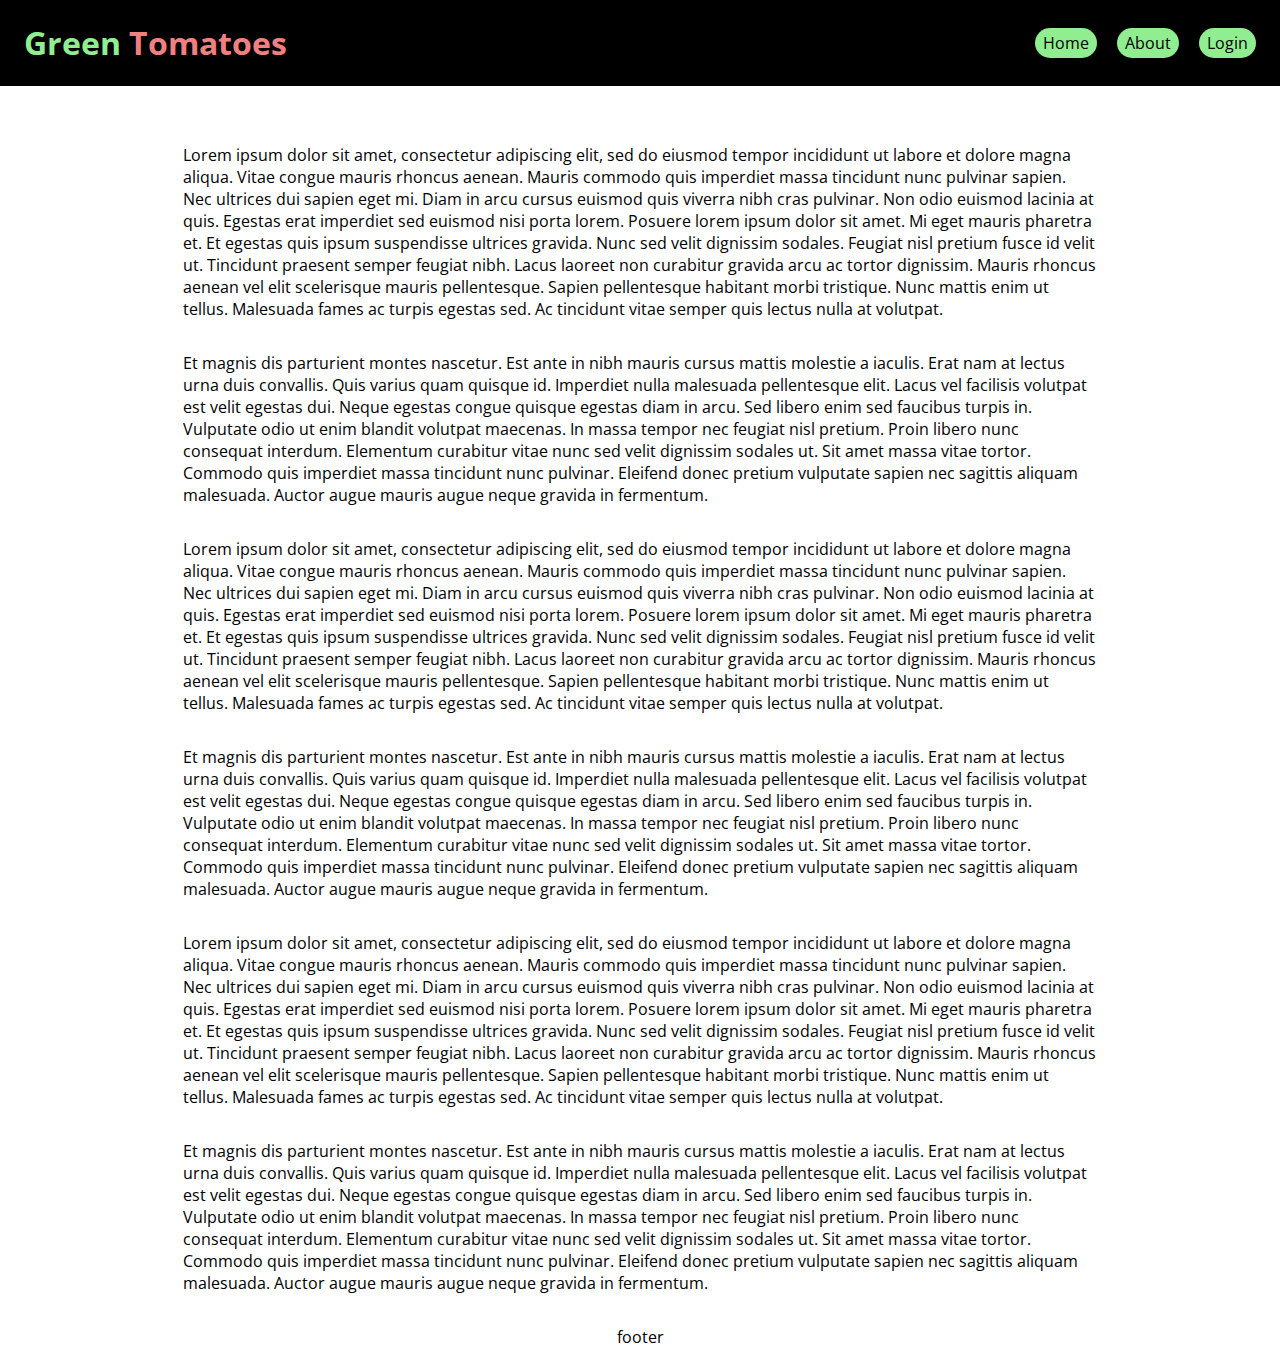
==== index.html @ b0e080cd "Initial Upload" ====
<!DOCTYPE html>
<html lang="en">

<head>
  <meta name="theme-color" content="#90ee90" />
  <link rel="icon" type="image/png" href="./media/favicon.png">
  <title>Green Tomatoes Hotel</title>
  <meta name="Description" content="">
  <!--Import main stylsheet-->
  <link rel="stylesheet" href="./style.css" />
  <!--Import fonts-->
  <link href="https://fonts.googleapis.com/css?family=Open+Sans&display=swap" rel="stylesheet">
  <link href="https://use.fontawesome.com/releases/v5.12.1/css/all.css" rel="stylesheet">
  <!--Inport Scripts-->
  <script src="./mobiMenu.js"></script>
  <script src="./pwabuilder-sw-register.js"></script>
  <!--Let browser know website is optimized for mobile-->
  <meta name="viewport" content="width=device-width, initial-scale=1.0" />
  <meta http-equiv="X-Frame-Options" content="sameorigin">
  <link rel='manifest' href='./manifest.json'>
</head>

<body onload="">

  <header>
    <h1><a id="green">Green </a><a id="red">Tomatoes</a></h1>
    <nav>
      <ul id="horizontal-list">
        <li><a href="/" class="active">Home</a></li>
        <li><a href="#about">About</a></li>
        <li><a href="/login">Login</a></li>
      </ul>
      <h1>
        <button type="button" id="menu" onclick="mobiMenuOpen()">
          <i class="fas fa-bars"></i>
        </button>
      </h1>
    </nav>
    <div id="mobiMenu">
      <h1 id="red"><i class="fas fa-seedling"></i></h1>
      <h1 id="menuClose"><i class="fas fa-times" onclick="mobiMenuClose()"></i></h1>
    </div>
  </header>

  <main>
    <p>Lorem ipsum dolor sit amet, consectetur adipiscing elit, sed do eiusmod tempor incididunt ut labore
      et dolore
      magna aliqua. Vitae congue mauris rhoncus aenean. Mauris commodo quis imperdiet massa tincidunt nunc pulvinar
      sapien. Nec ultrices dui sapien eget mi. Diam in arcu cursus euismod quis viverra nibh cras pulvinar. Non odio
      euismod lacinia at quis. Egestas erat imperdiet sed euismod nisi porta lorem. Posuere lorem ipsum dolor sit amet.
      Mi eget mauris pharetra et. Et egestas quis ipsum suspendisse ultrices gravida. Nunc sed velit dignissim sodales.
      Feugiat nisl pretium fusce id velit ut. Tincidunt praesent semper feugiat nibh. Lacus laoreet non curabitur
      gravida arcu ac tortor dignissim. Mauris rhoncus aenean vel elit scelerisque mauris pellentesque. Sapien
      pellentesque habitant morbi tristique. Nunc mattis enim ut tellus. Malesuada fames ac turpis egestas sed. Ac
      tincidunt vitae semper quis lectus nulla at volutpat.</p>
    <p>Et magnis dis parturient montes nascetur. Est ante in nibh mauris cursus mattis molestie a iaculis. Erat nam at
      lectus urna duis convallis. Quis varius quam quisque id. Imperdiet nulla malesuada pellentesque elit. Lacus vel
      facilisis volutpat est velit egestas dui. Neque egestas congue quisque egestas diam in arcu. Sed libero enim sed
      faucibus turpis in. Vulputate odio ut enim blandit volutpat maecenas. In massa tempor nec feugiat nisl pretium.
      Proin libero nunc consequat interdum. Elementum curabitur vitae nunc sed velit dignissim sodales ut. Sit amet
      massa vitae tortor. Commodo quis imperdiet massa tincidunt nunc pulvinar. Eleifend donec pretium vulputate sapien
      nec sagittis aliquam malesuada. Auctor augue mauris augue neque gravida in fermentum.</p>
    <p>Lorem ipsum dolor sit amet, consectetur adipiscing elit, sed do eiusmod tempor incididunt ut labore et dolore
      magna aliqua. Vitae congue mauris rhoncus aenean. Mauris commodo quis imperdiet massa tincidunt nunc pulvinar
      sapien. Nec ultrices dui sapien eget mi. Diam in arcu cursus euismod quis viverra nibh cras pulvinar. Non odio
      euismod lacinia at quis. Egestas erat imperdiet sed euismod nisi porta lorem. Posuere lorem ipsum dolor sit amet.
      Mi eget mauris pharetra et. Et egestas quis ipsum suspendisse ultrices gravida. Nunc sed velit dignissim sodales.
      Feugiat nisl pretium fusce id velit ut. Tincidunt praesent semper feugiat nibh. Lacus laoreet non curabitur
      gravida arcu ac tortor dignissim. Mauris rhoncus aenean vel elit scelerisque mauris pellentesque. Sapien
      pellentesque habitant morbi tristique. Nunc mattis enim ut tellus. Malesuada fames ac turpis egestas sed. Ac
      tincidunt vitae semper quis lectus nulla at volutpat.</p>
    <p>Et magnis dis parturient montes nascetur. Est ante in nibh mauris cursus mattis molestie a iaculis. Erat nam at
      lectus urna duis convallis. Quis varius quam quisque id. Imperdiet nulla malesuada pellentesque elit. Lacus vel
      facilisis volutpat est velit egestas dui. Neque egestas congue quisque egestas diam in arcu. Sed libero enim sed
      faucibus turpis in. Vulputate odio ut enim blandit volutpat maecenas. In massa tempor nec feugiat nisl pretium.
      Proin libero nunc consequat interdum. Elementum curabitur vitae nunc sed velit dignissim sodales ut. Sit amet
      massa vitae tortor. Commodo quis imperdiet massa tincidunt nunc pulvinar. Eleifend donec pretium vulputate sapien
      nec sagittis aliquam malesuada. Auctor augue mauris augue neque gravida in fermentum.</p>
    <p>Lorem ipsum dolor sit amet, consectetur adipiscing elit, sed do eiusmod tempor incididunt ut labore et dolore
      magna aliqua. Vitae congue mauris rhoncus aenean. Mauris commodo quis imperdiet massa tincidunt nunc pulvinar
      sapien. Nec ultrices dui sapien eget mi. Diam in arcu cursus euismod quis viverra nibh cras pulvinar. Non odio
      euismod lacinia at quis. Egestas erat imperdiet sed euismod nisi porta lorem. Posuere lorem ipsum dolor sit amet.
      Mi eget mauris pharetra et. Et egestas quis ipsum suspendisse ultrices gravida. Nunc sed velit dignissim sodales.
      Feugiat nisl pretium fusce id velit ut. Tincidunt praesent semper feugiat nibh. Lacus laoreet non curabitur
      gravida arcu ac tortor dignissim. Mauris rhoncus aenean vel elit scelerisque mauris pellentesque. Sapien
      pellentesque habitant morbi tristique. Nunc mattis enim ut tellus. Malesuada fames ac turpis egestas sed. Ac
      tincidunt vitae semper quis lectus nulla at volutpat.</p>
    <p>Et magnis dis parturient montes nascetur. Est ante in nibh mauris cursus mattis molestie a iaculis. Erat nam at
      lectus urna duis convallis. Quis varius quam quisque id. Imperdiet nulla malesuada pellentesque elit. Lacus vel
      facilisis volutpat est velit egestas dui. Neque egestas congue quisque egestas diam in arcu. Sed libero enim sed
      faucibus turpis in. Vulputate odio ut enim blandit volutpat maecenas. In massa tempor nec feugiat nisl pretium.
      Proin libero nunc consequat interdum. Elementum curabitur vitae nunc sed velit dignissim sodales ut. Sit amet
      massa vitae tortor. Commodo quis imperdiet massa tincidunt nunc pulvinar. Eleifend donec pretium vulputate sapien
      nec sagittis aliquam malesuada. Auctor augue mauris augue neque gravida in fermentum.</p>
  </main>

  <footer>
    <p>footer</p>
  </footer>
</body>

</html>
---- style.css ----
body {
  font-family: 'Open Sans', sans-serif;
  color: #000000;
  display: grid;
  text-align: center;
  margin: 0;
  grid-template-rows: min-content auto auto;
}

header {
  grid-row: 1;
  color: white;
  background-color: black;
  font-size: 1em;
  display: flex;
  justify-content: space-between;
  padding-left: 1.5em;
  padding-right: 1.5em;
  position: fixed;
  top: 0;
  width: 100%;
}

#green {
  color: lightgreen;
}

#red {
  color: lightcoral;
}

nav {
  margin-right: 3em;
}

nav ul {
  list-style: none;
  padding-top: 1em;
}

nav ul li {
  display: inline;
  background-color: #90ee90;
  padding: 0.25em 0.5em 0.25em 0.5em;
  margin-left: 1em;
  border-radius: 50px;
}

nav #menu,
header #mobiMenu {
  display: none;
}

nav ul li a:link,
nav ul li a:visited {
  color: black;
  background-color: transparent;
  text-decoration: none;
}

nav ul li:focus,
nav ul li:hover,
nav ul li:active {
  background-color: #f08080;
  text-decoration: none;
}

nav ul li a:focus,
nav ul li a:hover,
nav ul li a:active {}

main {
  grid-row: 2;
  display: grid;
  grid-template-columns: 1fr 5fr 1fr;
  text-align: left;
  padding-top: 8em;

  /*
  background-image: linear-gradient(to top, white, transparent),
    url(./media/land.jfif);
  background-size: cover;
  background-repeat: no-repeat;
  background-position: center;*/
}

main p {
  grid-column: 2;
}

footer {
  grid-row: 3;
}

a:link,
a:visited {
  color: #1a8cff;
  background-color: transparent;
  text-decoration: none;
}

a:focus,
a:hover,
a:active {
  color: #50b347;
  background-color: transparent;
  text-decoration: none;
}

@media (max-width: 750px) {
  nav {
    padding-top: 5px;
  }

  nav ul {
    display: none;
  }

  nav #menu {
    display: inline;
    font-size: 35px;
  }

  nav button {
    background-color: black;
    color: white;
    border: none;
  }

  header #mobiMenu {
    background-color: black;
    width: 100%;
    margin-left: -1.5em;
    padding-left: 1.5em;
    justify-content: space-between;
    animation-name: mobiMenuOpen;
    animation-duration: 1s;
  }

  @keyframes mobiMenuOpen {
    from {
      margin-left: 100%;
    }

    to {
      margin-left: -1.5em;
    }
  }

  @keyframes mobiMenuClose {
    from {
      margin-left: -1.5em;
    }

    to {
      margin-left: 100%;
    }
  }

  header #menuClose {
    margin-right: 3em;
  }

  main {
    grid-template-columns: 1fr 10fr 1fr;
    padding-top: 6em;
  }
}
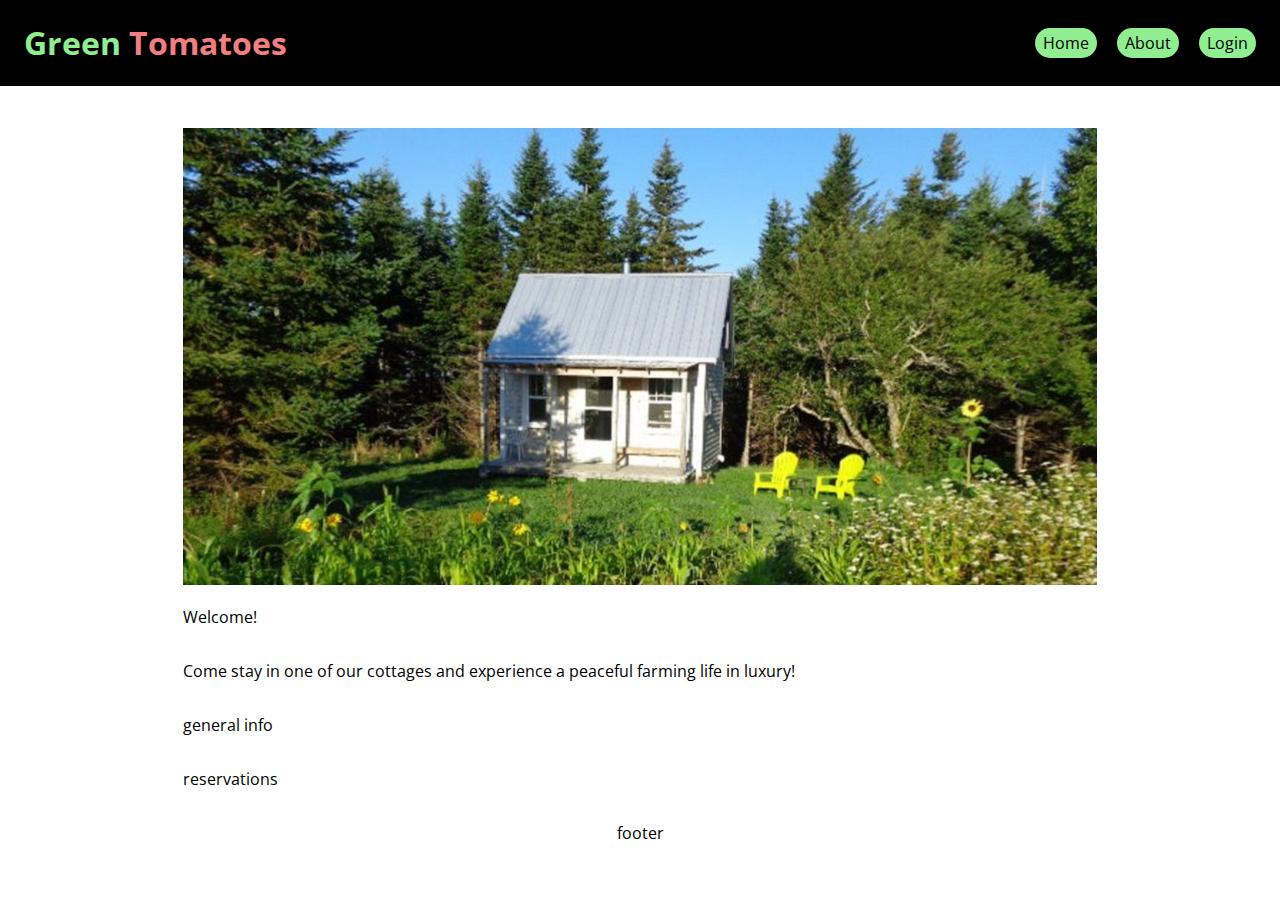
==== commit c98b638b: "Merge pull request #5 from AnalogCyan/home-page" ====
--- a/index.html
+++ b/index.html
@@ -7,20 +7,19 @@
   <title>Green Tomatoes Hotel</title>
   <meta name="Description" content="">
   <!--Import main stylsheet-->
-  <link rel="stylesheet" href="./style.css" />
+  <link rel="stylesheet" href="./css/style.css" />
   <!--Import fonts-->
   <link href="https://fonts.googleapis.com/css?family=Open+Sans&display=swap" rel="stylesheet">
   <link href="https://use.fontawesome.com/releases/v5.12.1/css/all.css" rel="stylesheet">
   <!--Inport Scripts-->
-  <script src="./mobiMenu.js"></script>
-  <script src="./pwabuilder-sw-register.js"></script>
+  <script src="./javascript.js"></script>
   <!--Let browser know website is optimized for mobile-->
   <meta name="viewport" content="width=device-width, initial-scale=1.0" />
   <meta http-equiv="X-Frame-Options" content="sameorigin">
   <link rel='manifest' href='./manifest.json'>
 </head>
 
-<body onload="">
+<body>
 
   <header>
     <h1><a id="green">Green </a><a id="red">Tomatoes</a></h1>
@@ -43,55 +42,20 @@
   </header>
 
   <main>
-    <p>Lorem ipsum dolor sit amet, consectetur adipiscing elit, sed do eiusmod tempor incididunt ut labore
-      et dolore
-      magna aliqua. Vitae congue mauris rhoncus aenean. Mauris commodo quis imperdiet massa tincidunt nunc pulvinar
-      sapien. Nec ultrices dui sapien eget mi. Diam in arcu cursus euismod quis viverra nibh cras pulvinar. Non odio
-      euismod lacinia at quis. Egestas erat imperdiet sed euismod nisi porta lorem. Posuere lorem ipsum dolor sit amet.
-      Mi eget mauris pharetra et. Et egestas quis ipsum suspendisse ultrices gravida. Nunc sed velit dignissim sodales.
-      Feugiat nisl pretium fusce id velit ut. Tincidunt praesent semper feugiat nibh. Lacus laoreet non curabitur
-      gravida arcu ac tortor dignissim. Mauris rhoncus aenean vel elit scelerisque mauris pellentesque. Sapien
-      pellentesque habitant morbi tristique. Nunc mattis enim ut tellus. Malesuada fames ac turpis egestas sed. Ac
-      tincidunt vitae semper quis lectus nulla at volutpat.</p>
-    <p>Et magnis dis parturient montes nascetur. Est ante in nibh mauris cursus mattis molestie a iaculis. Erat nam at
-      lectus urna duis convallis. Quis varius quam quisque id. Imperdiet nulla malesuada pellentesque elit. Lacus vel
-      facilisis volutpat est velit egestas dui. Neque egestas congue quisque egestas diam in arcu. Sed libero enim sed
-      faucibus turpis in. Vulputate odio ut enim blandit volutpat maecenas. In massa tempor nec feugiat nisl pretium.
-      Proin libero nunc consequat interdum. Elementum curabitur vitae nunc sed velit dignissim sodales ut. Sit amet
-      massa vitae tortor. Commodo quis imperdiet massa tincidunt nunc pulvinar. Eleifend donec pretium vulputate sapien
-      nec sagittis aliquam malesuada. Auctor augue mauris augue neque gravida in fermentum.</p>
-    <p>Lorem ipsum dolor sit amet, consectetur adipiscing elit, sed do eiusmod tempor incididunt ut labore et dolore
-      magna aliqua. Vitae congue mauris rhoncus aenean. Mauris commodo quis imperdiet massa tincidunt nunc pulvinar
-      sapien. Nec ultrices dui sapien eget mi. Diam in arcu cursus euismod quis viverra nibh cras pulvinar. Non odio
-      euismod lacinia at quis. Egestas erat imperdiet sed euismod nisi porta lorem. Posuere lorem ipsum dolor sit amet.
-      Mi eget mauris pharetra et. Et egestas quis ipsum suspendisse ultrices gravida. Nunc sed velit dignissim sodales.
-      Feugiat nisl pretium fusce id velit ut. Tincidunt praesent semper feugiat nibh. Lacus laoreet non curabitur
-      gravida arcu ac tortor dignissim. Mauris rhoncus aenean vel elit scelerisque mauris pellentesque. Sapien
-      pellentesque habitant morbi tristique. Nunc mattis enim ut tellus. Malesuada fames ac turpis egestas sed. Ac
-      tincidunt vitae semper quis lectus nulla at volutpat.</p>
-    <p>Et magnis dis parturient montes nascetur. Est ante in nibh mauris cursus mattis molestie a iaculis. Erat nam at
-      lectus urna duis convallis. Quis varius quam quisque id. Imperdiet nulla malesuada pellentesque elit. Lacus vel
-      facilisis volutpat est velit egestas dui. Neque egestas congue quisque egestas diam in arcu. Sed libero enim sed
-      faucibus turpis in. Vulputate odio ut enim blandit volutpat maecenas. In massa tempor nec feugiat nisl pretium.
-      Proin libero nunc consequat interdum. Elementum curabitur vitae nunc sed velit dignissim sodales ut. Sit amet
-      massa vitae tortor. Commodo quis imperdiet massa tincidunt nunc pulvinar. Eleifend donec pretium vulputate sapien
-      nec sagittis aliquam malesuada. Auctor augue mauris augue neque gravida in fermentum.</p>
-    <p>Lorem ipsum dolor sit amet, consectetur adipiscing elit, sed do eiusmod tempor incididunt ut labore et dolore
-      magna aliqua. Vitae congue mauris rhoncus aenean. Mauris commodo quis imperdiet massa tincidunt nunc pulvinar
-      sapien. Nec ultrices dui sapien eget mi. Diam in arcu cursus euismod quis viverra nibh cras pulvinar. Non odio
-      euismod lacinia at quis. Egestas erat imperdiet sed euismod nisi porta lorem. Posuere lorem ipsum dolor sit amet.
-      Mi eget mauris pharetra et. Et egestas quis ipsum suspendisse ultrices gravida. Nunc sed velit dignissim sodales.
-      Feugiat nisl pretium fusce id velit ut. Tincidunt praesent semper feugiat nibh. Lacus laoreet non curabitur
-      gravida arcu ac tortor dignissim. Mauris rhoncus aenean vel elit scelerisque mauris pellentesque. Sapien
-      pellentesque habitant morbi tristique. Nunc mattis enim ut tellus. Malesuada fames ac turpis egestas sed. Ac
-      tincidunt vitae semper quis lectus nulla at volutpat.</p>
-    <p>Et magnis dis parturient montes nascetur. Est ante in nibh mauris cursus mattis molestie a iaculis. Erat nam at
-      lectus urna duis convallis. Quis varius quam quisque id. Imperdiet nulla malesuada pellentesque elit. Lacus vel
-      facilisis volutpat est velit egestas dui. Neque egestas congue quisque egestas diam in arcu. Sed libero enim sed
-      faucibus turpis in. Vulputate odio ut enim blandit volutpat maecenas. In massa tempor nec feugiat nisl pretium.
-      Proin libero nunc consequat interdum. Elementum curabitur vitae nunc sed velit dignissim sodales ut. Sit amet
-      massa vitae tortor. Commodo quis imperdiet massa tincidunt nunc pulvinar. Eleifend donec pretium vulputate sapien
-      nec sagittis aliquam malesuada. Auctor augue mauris augue neque gravida in fermentum.</p>
+
+    <div id="slideshow-container">
+      <img src="./media/landing/1.jpg" id="slides">
+    </div>
+
+    <br>
+
+    <p>Welcome!</p>
+    <p>Come stay in one of our cottages and experience a peaceful farming life in luxury!</p>
+    <!--above keep always size of screen, transition to below on "more info" button or scroll-->
+    <p>general info</p>
+    <!--general info-->
+    <p>reservations</p>
+    <!--different reservations-->
   </main>
 
   <footer>
@@ -99,4 +63,4 @@
   </footer>
 </body>
 
-</html>+</html>
--- a/css/style.css
+++ b/css/style.css
@@ -0,0 +1,173 @@
+body {
+  font-family: 'Open Sans', sans-serif;
+  color: #000000;
+  display: grid;
+  text-align: center;
+  margin: 0;
+  grid-template-rows: min-content auto auto;
+}
+
+header {
+  grid-row: 1;
+  color: white;
+  background-color: black;
+  font-size: 1em;
+  display: flex;
+  justify-content: space-between;
+  padding-left: 1.5em;
+  padding-right: 1.5em;
+  position: fixed;
+  top: 0;
+  width: 100%;
+}
+
+#green {
+  color: lightgreen;
+}
+
+#red {
+  color: lightcoral;
+}
+
+nav {
+  margin-right: 3em;
+}
+
+nav ul {
+  list-style: none;
+  padding-top: 1em;
+}
+
+nav ul li {
+  display: inline;
+  background-color: #90ee90;
+  padding: 0.25em 0.5em 0.25em 0.5em;
+  margin-left: 1em;
+  border-radius: 50px;
+}
+
+nav #menu,
+header #mobiMenu {
+  display: none;
+}
+
+nav ul li a:link,
+nav ul li a:visited {
+  color: black;
+  background-color: transparent;
+  text-decoration: none;
+}
+
+nav ul li:focus,
+nav ul li:hover,
+nav ul li:active {
+  background-color: #f08080;
+  text-decoration: none;
+}
+
+nav ul li a:focus,
+nav ul li a:hover,
+nav ul li a:active {}
+
+main {
+  grid-row: 2;
+  display: grid;
+  grid-template-columns: 1fr 5fr 1fr;
+  text-align: left;
+  padding-top: 8em;
+
+  /*
+  background-image: linear-gradient(to top, white, transparent),
+    url(./media/land.jfif);
+  background-size: cover;
+  background-repeat: no-repeat;
+  background-position: center;*/
+}
+
+main * {
+  grid-column: 2;
+}
+
+#slides {
+  max-width: 100%;
+  height: auto;
+}
+
+footer {
+  grid-row: 3;
+}
+
+a:link,
+a:visited {
+  color: #1a8cff;
+  background-color: transparent;
+  text-decoration: none;
+}
+
+a:focus,
+a:hover,
+a:active {
+  color: #50b347;
+  background-color: transparent;
+  text-decoration: none;
+}
+
+@media (max-width: 750px) {
+  nav {
+    padding-top: 5px;
+  }
+
+  nav ul {
+    display: none;
+  }
+
+  nav #menu {
+    display: inline;
+    font-size: 35px;
+  }
+
+  nav button {
+    background-color: black;
+    color: white;
+    border: none;
+  }
+
+  header #mobiMenu {
+    background-color: black;
+    width: 100%;
+    margin-left: -1.5em;
+    padding-left: 1.5em;
+    justify-content: space-between;
+    animation-name: mobiMenuOpen;
+    animation-duration: 1s;
+  }
+
+  @keyframes mobiMenuOpen {
+    from {
+      margin-left: 100%;
+    }
+
+    to {
+      margin-left: -1.5em;
+    }
+  }
+
+  @keyframes mobiMenuClose {
+    from {
+      margin-left: -1.5em;
+    }
+
+    to {
+      margin-left: 100%;
+    }
+  }
+
+  header #menuClose {
+    margin-right: 3em;
+  }
+
+  main {
+    grid-template-columns: 1fr 10fr 1fr;
+    padding-top: 6em;
+  }
+}
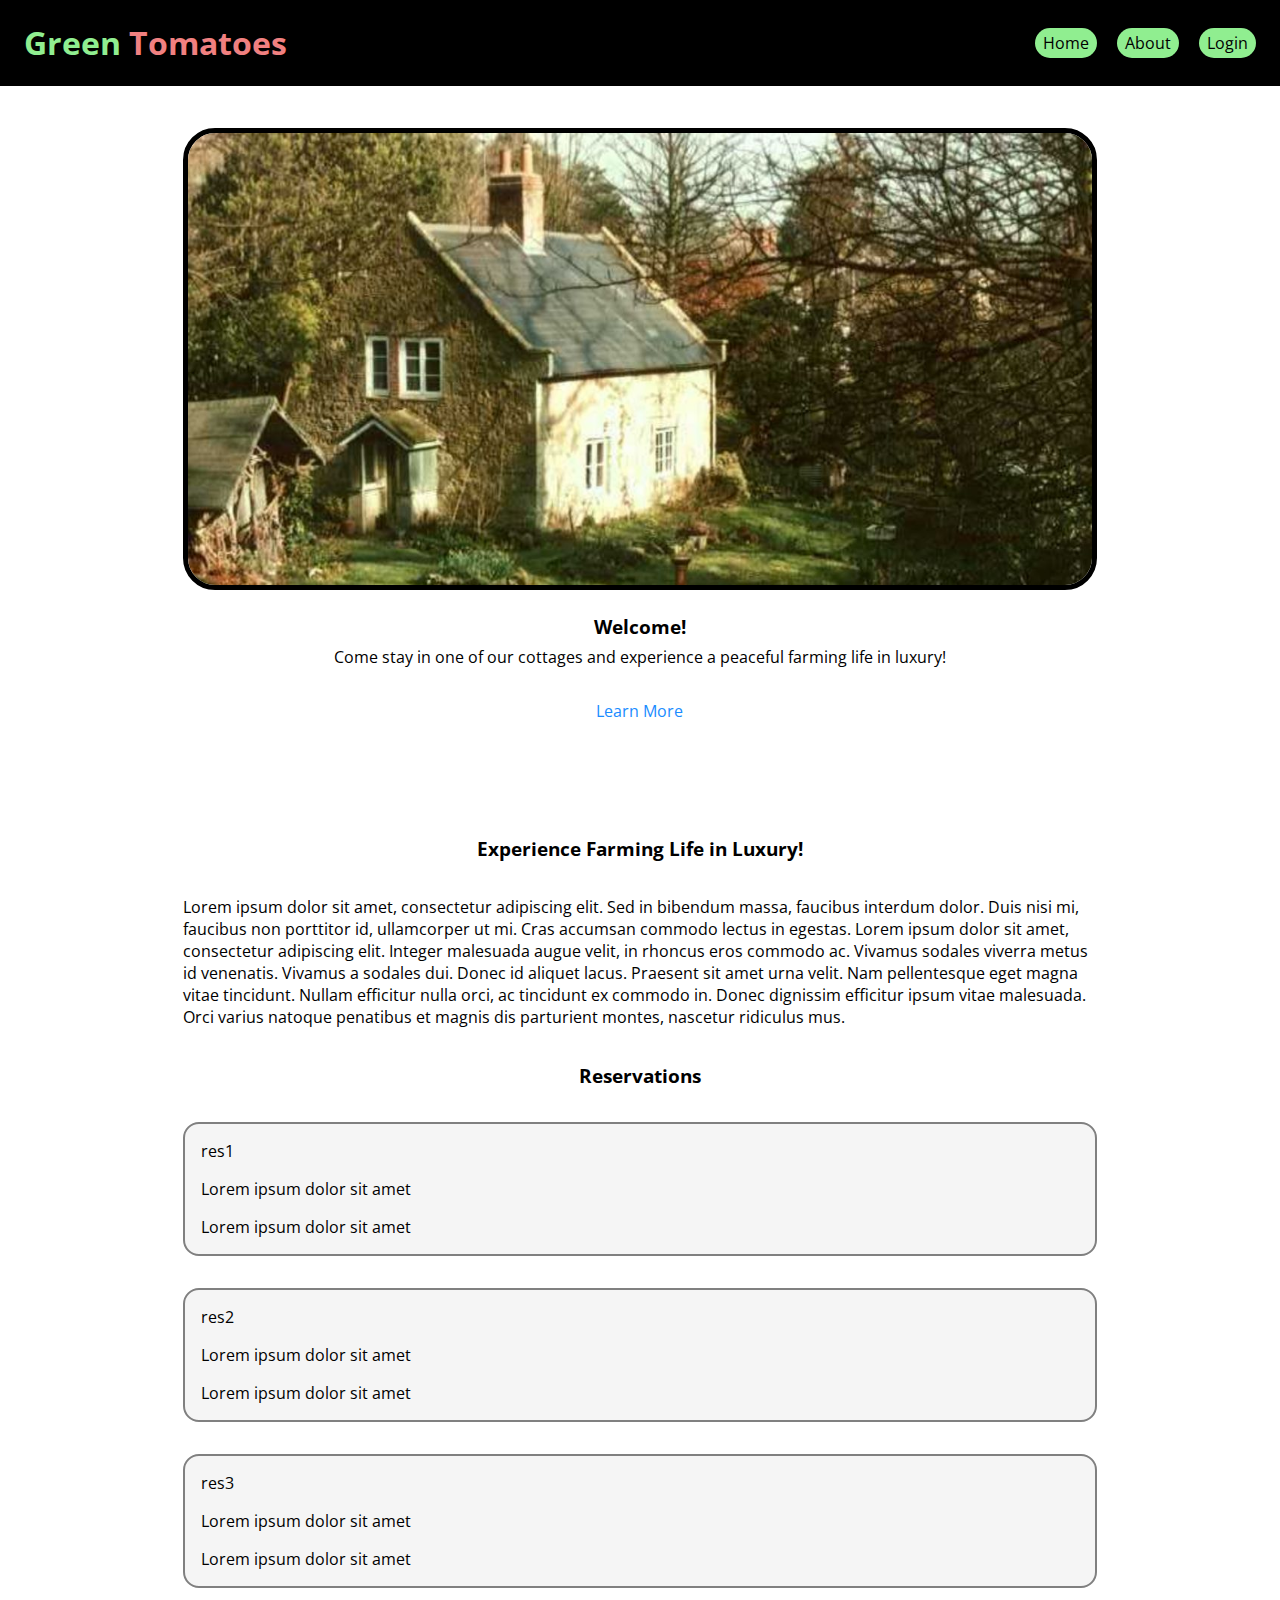
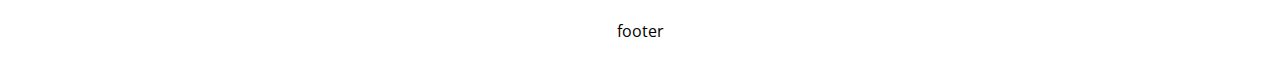
==== commit 33bfd06f: "Merge pull request #7 from AnalogCyan:home-page" ====
--- a/index.html
+++ b/index.html
@@ -7,7 +7,7 @@
   <title>Green Tomatoes Hotel</title>
   <meta name="Description" content="">
   <!--Import main stylsheet-->
-  <link rel="stylesheet" href="./css/style.css" />
+  <link rel="stylesheet" href="./style.css" />
   <!--Import fonts-->
   <link href="https://fonts.googleapis.com/css?family=Open+Sans&display=swap" rel="stylesheet">
   <link href="https://use.fontawesome.com/releases/v5.12.1/css/all.css" rel="stylesheet">
@@ -27,7 +27,7 @@
       <ul id="horizontal-list">
         <li><a href="/" class="active">Home</a></li>
         <li><a href="#about">About</a></li>
-        <li><a href="/login">Login</a></li>
+        <li><a href="/login.html">Login</a></li>
       </ul>
       <h1>
         <button type="button" id="menu" onclick="mobiMenuOpen()">
@@ -47,15 +47,47 @@
       <img src="./media/landing/1.jpg" id="slides">
     </div>
 
-    <br>
+    <br><br>
 
-    <p>Welcome!</p>
-    <p>Come stay in one of our cottages and experience a peaceful farming life in luxury!</p>
-    <!--above keep always size of screen, transition to below on "more info" button or scroll-->
-    <p>general info</p>
-    <!--general info-->
-    <p>reservations</p>
-    <!--different reservations-->
+    <div id="welcome">
+      <h3>Welcome!</h3>
+      <p>Come stay in one of our cottages and experience a peaceful farming life in luxury!</p>
+      <a href="#more">
+        <p id="morebtn">Learn More</p>
+      </a>
+    </div>
+
+    <a name="more" id="more">
+      <h3>Experience Farming Life in Luxury!</h3>
+    </a>
+    <p> Lorem ipsum dolor sit amet, consectetur adipiscing elit. Sed in bibendum massa, faucibus interdum dolor. Duis
+      nisi
+      mi, faucibus non porttitor id, ullamcorper ut mi. Cras accumsan commodo lectus in egestas. Lorem ipsum dolor sit
+      amet, consectetur adipiscing elit. Integer malesuada augue velit, in rhoncus eros commodo ac. Vivamus sodales
+      viverra metus id venenatis. Vivamus a sodales dui. Donec id aliquet lacus. Praesent sit amet urna velit. Nam
+      pellentesque eget magna vitae tincidunt. Nullam efficitur nulla orci, ac tincidunt ex commodo in. Donec dignissim
+      efficitur ipsum vitae malesuada. Orci varius natoque penatibus et magnis dis parturient montes, nascetur ridiculus
+      mus.</p>
+
+    <h3>Reservations</h3>
+    <div id="resCard">
+      <p>res1</p>
+      <p>Lorem ipsum dolor sit amet</p>
+      <p>Lorem ipsum dolor sit amet</p>
+    </div>
+
+    <div id="resCard">
+      <p>res2</p>
+      <p>Lorem ipsum dolor sit amet</p>
+      <p>Lorem ipsum dolor sit amet</p>
+    </div>
+
+    <div id="resCard">
+      <p>res3</p>
+      <p>Lorem ipsum dolor sit amet</p>
+      <p>Lorem ipsum dolor sit amet</p>
+    </div>
+
   </main>
 
   <footer>
--- a/style.css
+++ b/style.css
@@ -0,0 +1,269 @@
+body {
+  font-family: 'Open Sans', sans-serif;
+  color: #000000;
+  display: grid;
+  text-align: center;
+  margin: 0;
+  grid-template-rows: min-content auto auto;
+}
+
+header {
+  grid-row: 1;
+  color: white;
+  background-color: black;
+  font-size: 1em;
+  display: flex;
+  justify-content: space-between;
+  padding-left: 1.5em;
+  padding-right: 1.5em;
+  position: fixed;
+  top: 0;
+  width: 100%;
+}
+
+* {
+  box-sizing: border-box;
+}
+
+/* Add padding to containers */
+.container {
+  padding: 16px;
+  background-color: white;
+}
+
+/* Full-width input fields */
+input[type=text],
+input[type=password] {
+  width: 100%;
+  padding: 15px;
+  margin: 5px 0 22px 0;
+  display: inline-block;
+  border: none;
+  background: #f1f1f1;
+}
+
+input[type=text]:focus,
+input[type=password]:focus {
+  background-color: #ddd;
+  outline: none;
+}
+
+/* Overwrite default styles of hr */
+hr {
+  border: 1px solid #f1f1f1;
+  margin-bottom: 25px;
+}
+
+/* Set a style for the submit button */
+.signinbtn,
+.registerbtn {
+  background-color: #4CAF50;
+  color: white;
+  padding: 16px 20px;
+  margin: 8px 0;
+  border: none;
+  cursor: pointer;
+  width: 100%;
+  opacity: 0.9;
+}
+
+.signinbtn:hover,
+.registerbtn:hover {
+  opacity: 1;
+}
+
+/* Add a blue text color to links */
+a {
+  color: dodgerblue;
+}
+
+/* Set a grey background color and center the text of the "sign in" section */
+.signin {
+  background-color: #f1f1f1;
+  text-align: center;
+}
+
+#green {
+  color: lightgreen;
+}
+
+#red {
+  color: lightcoral;
+}
+
+nav ul {
+  list-style: none;
+  padding-top: 1em;
+}
+
+nav ul li {
+  display: inline;
+  background-color: #90ee90;
+  padding: 0.25em 0.5em 0.25em 0.5em;
+  margin-left: 1em;
+  border-radius: 50px;
+}
+
+nav #menu,
+header #mobiMenu {
+  display: none;
+}
+
+nav ul li a:link,
+nav ul li a:visited {
+  color: black;
+  background-color: transparent;
+  text-decoration: none;
+}
+
+nav ul li:focus,
+nav ul li:hover,
+nav ul li:active {
+  background-color: #f08080;
+  text-decoration: none;
+}
+
+nav ul li a:focus,
+nav ul li a:hover,
+nav ul li a:active {}
+
+main {
+  grid-row: 2;
+  display: grid;
+  grid-template-columns: 1fr 5fr 1fr;
+  text-align: left;
+  padding-top: 8em;
+
+  /*
+  background-image: linear-gradient(to top, white, transparent),
+    url(./media/land.jfif);
+  background-size: cover;
+  background-repeat: no-repeat;
+  background-position: center;*/
+}
+
+main * {
+  grid-column: 2;
+}
+
+#slides {
+  max-width: 100%;
+  height: auto;
+  border: 5px solid black;
+  border-radius: 2em;
+}
+
+main #welcome {
+  text-align: center;
+  padding-bottom: 5em;
+  height: 100%;
+}
+
+main h3 {
+  text-align: center;
+}
+
+main #welcome h3 {
+  margin-bottom: -0.5em;
+}
+
+main #welcome #morebtn {
+  margin-top: 2em;
+}
+
+main #more {
+  color: black;
+}
+
+main #resCard {
+  background-color: whitesmoke;
+  border: 2.5px solid gray;
+  border-radius: 1em;
+  margin-top: 1em;
+  margin-bottom: 1em;
+  padding-left: 1em;
+  padding-right: 1em;
+}
+
+footer {
+  grid-row: 3;
+}
+
+a:link,
+a:visited {
+  color: #1a8cff;
+  background-color: transparent;
+  text-decoration: none;
+}
+
+a:focus,
+a:hover,
+a:active {
+  color: #50b347;
+  background-color: transparent;
+  text-decoration: none;
+}
+
+@media (max-width: 750px) {
+  nav {
+    padding-top: 5px;
+  }
+
+  nav ul {
+    display: none;
+  }
+
+  nav #menu {
+    display: inline;
+    font-size: 35px;
+  }
+
+  nav button {
+    background-color: black;
+    color: white;
+    border: none;
+  }
+
+  header #mobiMenu {
+    background-color: black;
+    width: 100%;
+    margin-left: -1.5em;
+    padding-left: 1.5em;
+    padding-right: 1.5em;
+    justify-content: space-between;
+    animation-name: mobiMenuOpen;
+    animation-duration: 1s;
+  }
+
+  #slides {
+    display: block;
+    max-width: 175%;
+    margin-left: -50%;
+    height: auto;
+  }
+
+  @keyframes mobiMenuOpen {
+    from {
+      margin-left: 100%;
+    }
+
+    to {
+      margin-left: -1.5em;
+    }
+  }
+
+  @keyframes mobiMenuClose {
+    from {
+      margin-left: -1.5em;
+    }
+
+    to {
+      margin-left: 100%;
+    }
+  }
+
+  main {
+    grid-template-columns: 1fr 10fr 1fr;
+    padding-top: 6em;
+  }
+}
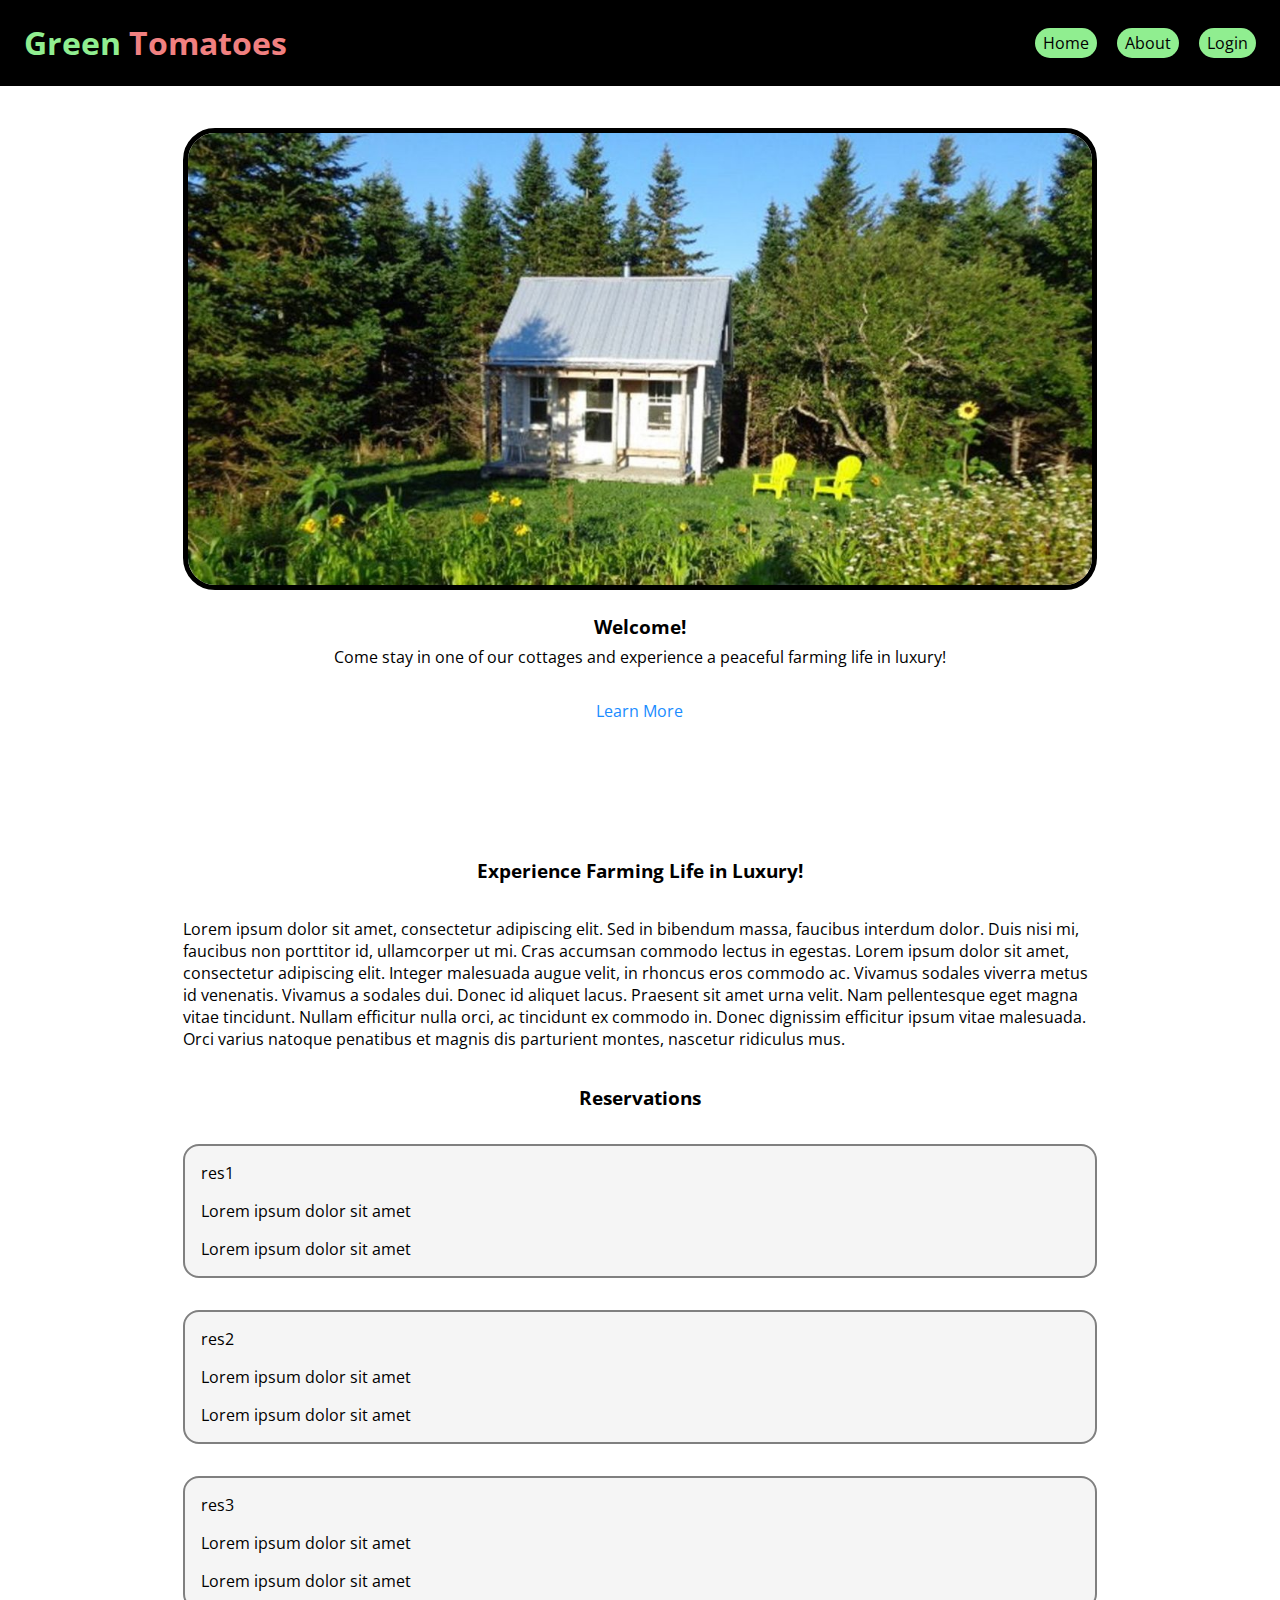
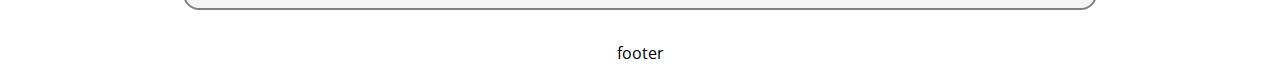
==== commit c3c00e3b: "Fixed issue with 'Learn More' button" ====
--- a/index.html
+++ b/index.html
@@ -56,10 +56,8 @@
         <p id="morebtn">Learn More</p>
       </a>
     </div>
-
-    <a name="more" id="more">
-      <h3>Experience Farming Life in Luxury!</h3>
-    </a>
+    <a name="more"><br></a>
+    <h3>Experience Farming Life in Luxury!</h3>
     <p> Lorem ipsum dolor sit amet, consectetur adipiscing elit. Sed in bibendum massa, faucibus interdum dolor. Duis
       nisi
       mi, faucibus non porttitor id, ullamcorper ut mi. Cras accumsan commodo lectus in egestas. Lorem ipsum dolor sit
--- a/style.css
+++ b/style.css
@@ -171,10 +171,6 @@
   margin-top: 2em;
 }
 
-main #more {
-  color: black;
-}
-
 main #resCard {
   background-color: whitesmoke;
   border: 2.5px solid gray;
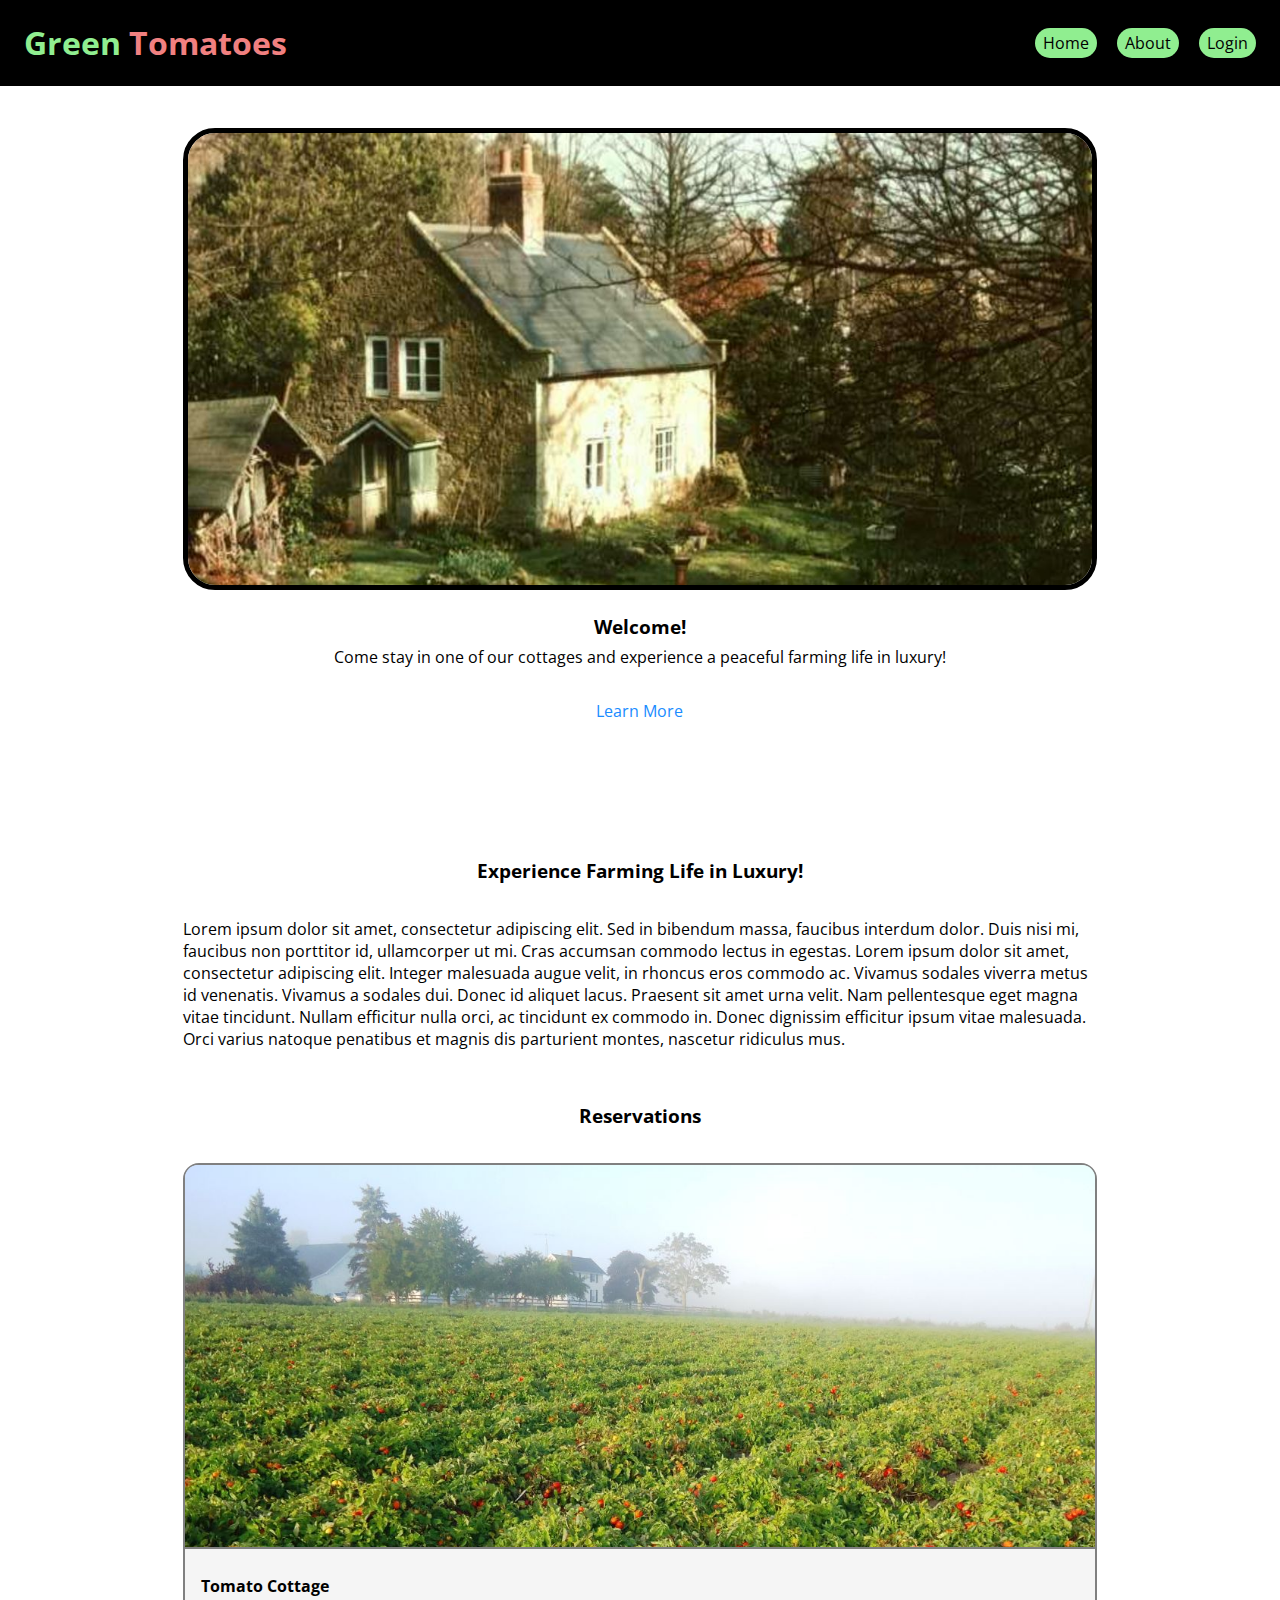
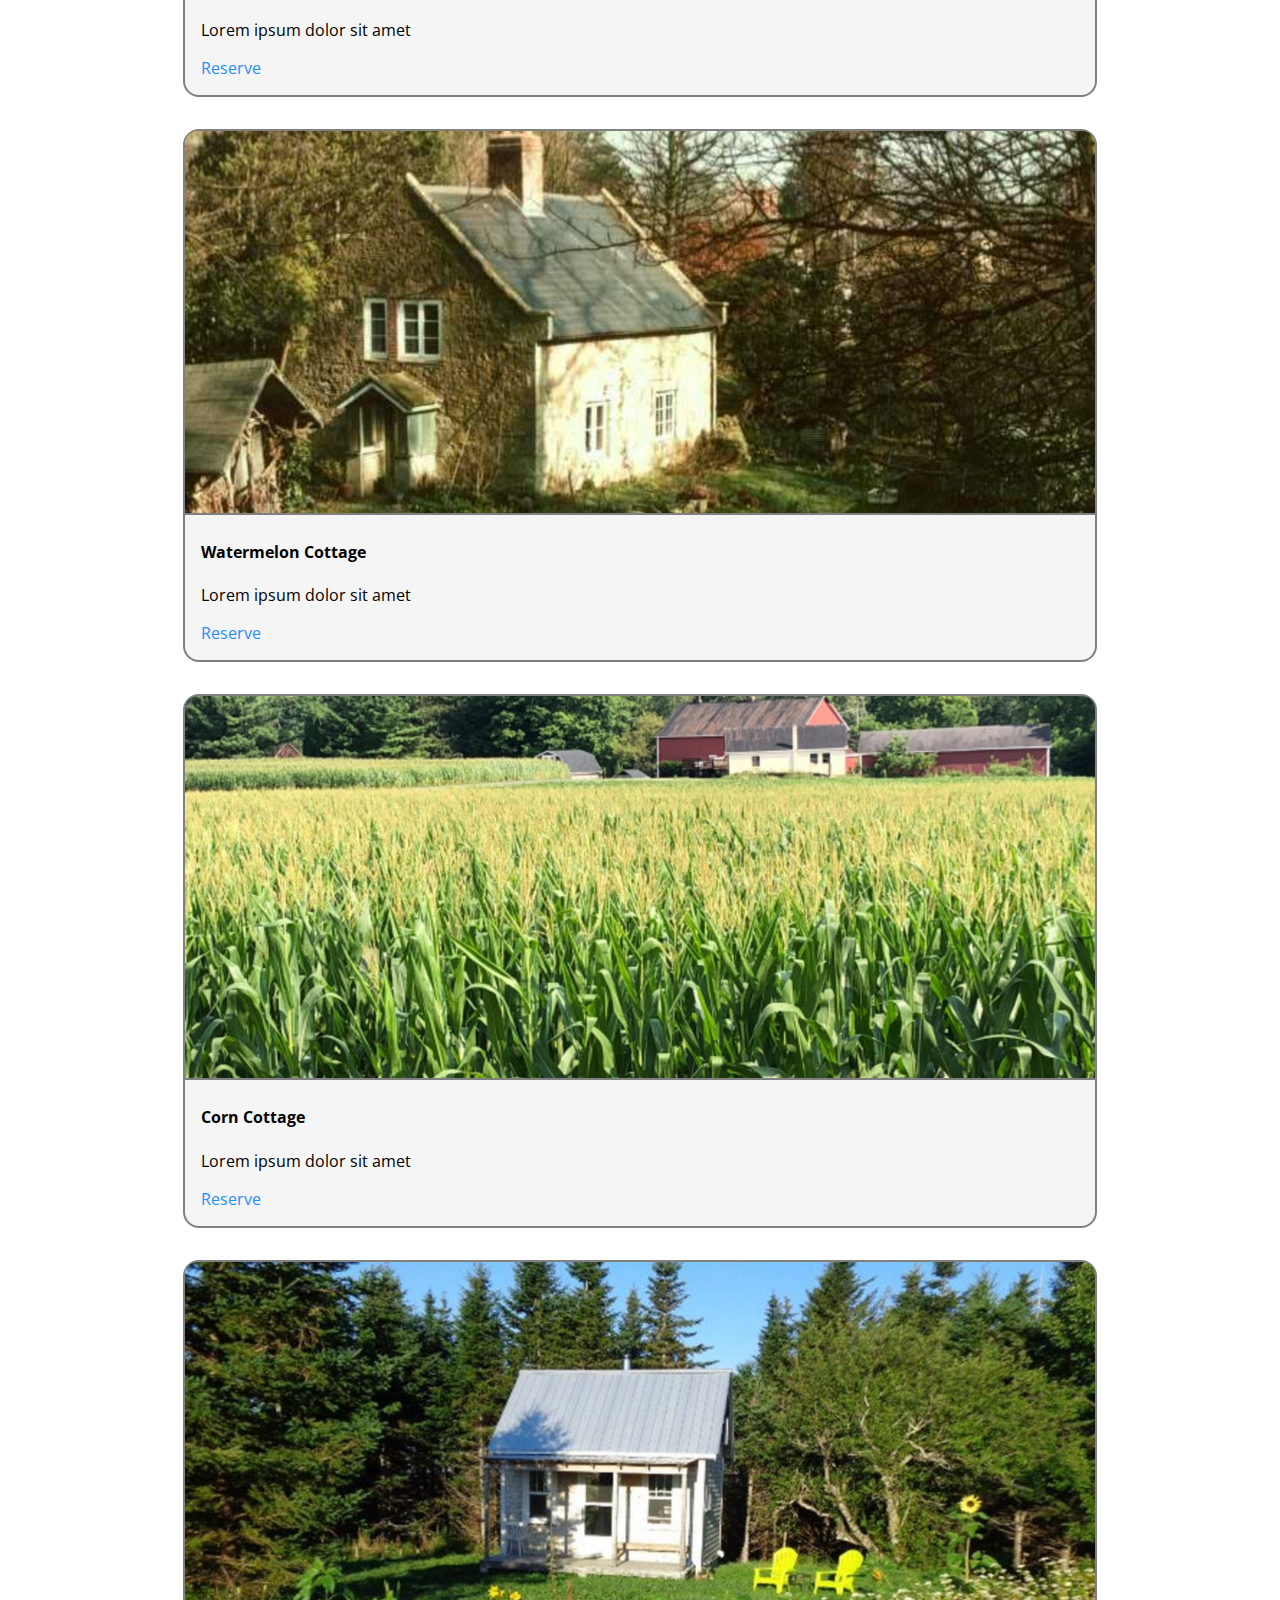
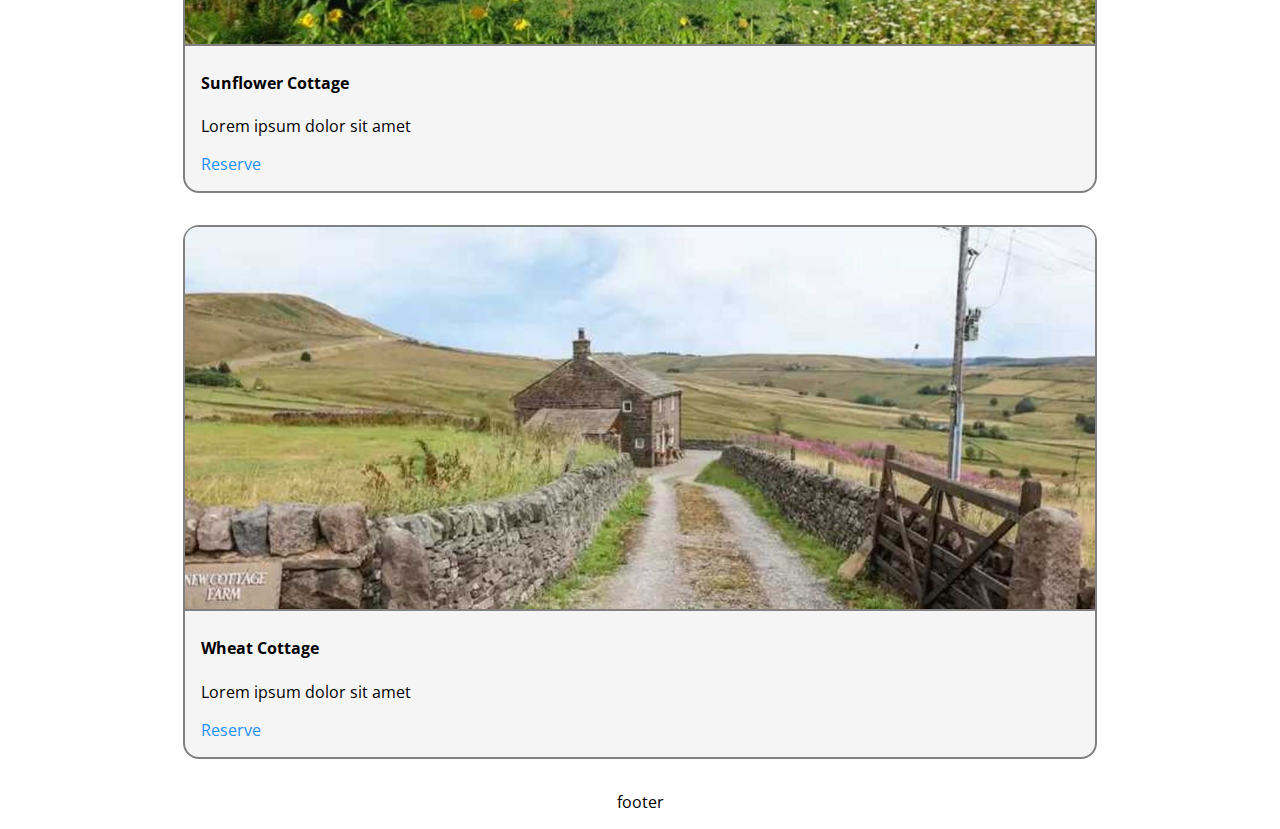
==== commit 833eb4a4: "Merge pull request #17 from AnalogCyan:home-page" ====
--- a/index.html
+++ b/index.html
@@ -67,23 +67,51 @@
       efficitur ipsum vitae malesuada. Orci varius natoque penatibus et magnis dis parturient montes, nascetur ridiculus
       mus.</p>
 
-    <h3>Reservations</h3>
+    <h3 id="reshead">Reservations</h3>
+
     <div id="resCard">
-      <p>res1</p>
+      <img src="./media/landing/4.jpg" id="resimg">
+      <h4>Tomato Cottage</h4>
       <p>Lorem ipsum dolor sit amet</p>
-      <p>Lorem ipsum dolor sit amet</p>
+      <a name="more">
+        <p>Reserve</p>
+      </a>
     </div>
 
     <div id="resCard">
-      <p>res2</p>
+      <img src="./media/landing/2.jpg" id="resimg">
+      <h4>Watermelon Cottage</h4>
       <p>Lorem ipsum dolor sit amet</p>
-      <p>Lorem ipsum dolor sit amet</p>
+      <a name="more">
+        <p>Reserve</p>
+      </a>
     </div>
 
     <div id="resCard">
-      <p>res3</p>
+      <img src="./media/landing/5.jpg" id="resimg">
+      <h4>Corn Cottage</h4>
       <p>Lorem ipsum dolor sit amet</p>
+      <a name="more">
+        <p>Reserve</p>
+      </a>
+    </div>
+
+    <div id="resCard">
+      <img src="./media/landing/1.jpg" id="resimg">
+      <h4>Sunflower Cottage</h4>
       <p>Lorem ipsum dolor sit amet</p>
+      <a name="more">
+        <p>Reserve</p>
+      </a>
+    </div>
+
+    <div id="resCard">
+      <img src="./media/landing/3.jpg" id="resimg">
+      <h4>Wheat Cottage</h4>
+      <p>Lorem ipsum dolor sit amet</p>
+      <a name="more">
+        <p>Reserve</p>
+      </a>
     </div>
 
   </main>
--- a/style.css
+++ b/style.css
@@ -147,7 +147,7 @@
 }
 
 #slides {
-  max-width: 100%;
+  width: 100%;
   height: auto;
   border: 5px solid black;
   border-radius: 2em;
@@ -167,7 +167,8 @@
   margin-bottom: -0.5em;
 }
 
-main #welcome #morebtn {
+main #welcome #morebtn,
+main #reshead {
   margin-top: 2em;
 }
 
@@ -177,6 +178,19 @@
   border-radius: 1em;
   margin-top: 1em;
   margin-bottom: 1em;
+}
+
+main #resCard #resimg {
+  object-fit: cover;
+  width: 100%;
+  height: 30vw;
+  border-bottom: 2.5px solid gray;
+  border-top-left-radius: 0.8em;
+  border-top-right-radius: 0.8em;
+}
+
+main #resCard h4,
+main #resCard p {
   padding-left: 1em;
   padding-right: 1em;
 }
@@ -233,7 +247,7 @@
 
   #slides {
     display: block;
-    max-width: 175%;
+    width: 175%;
     margin-left: -50%;
     height: auto;
   }
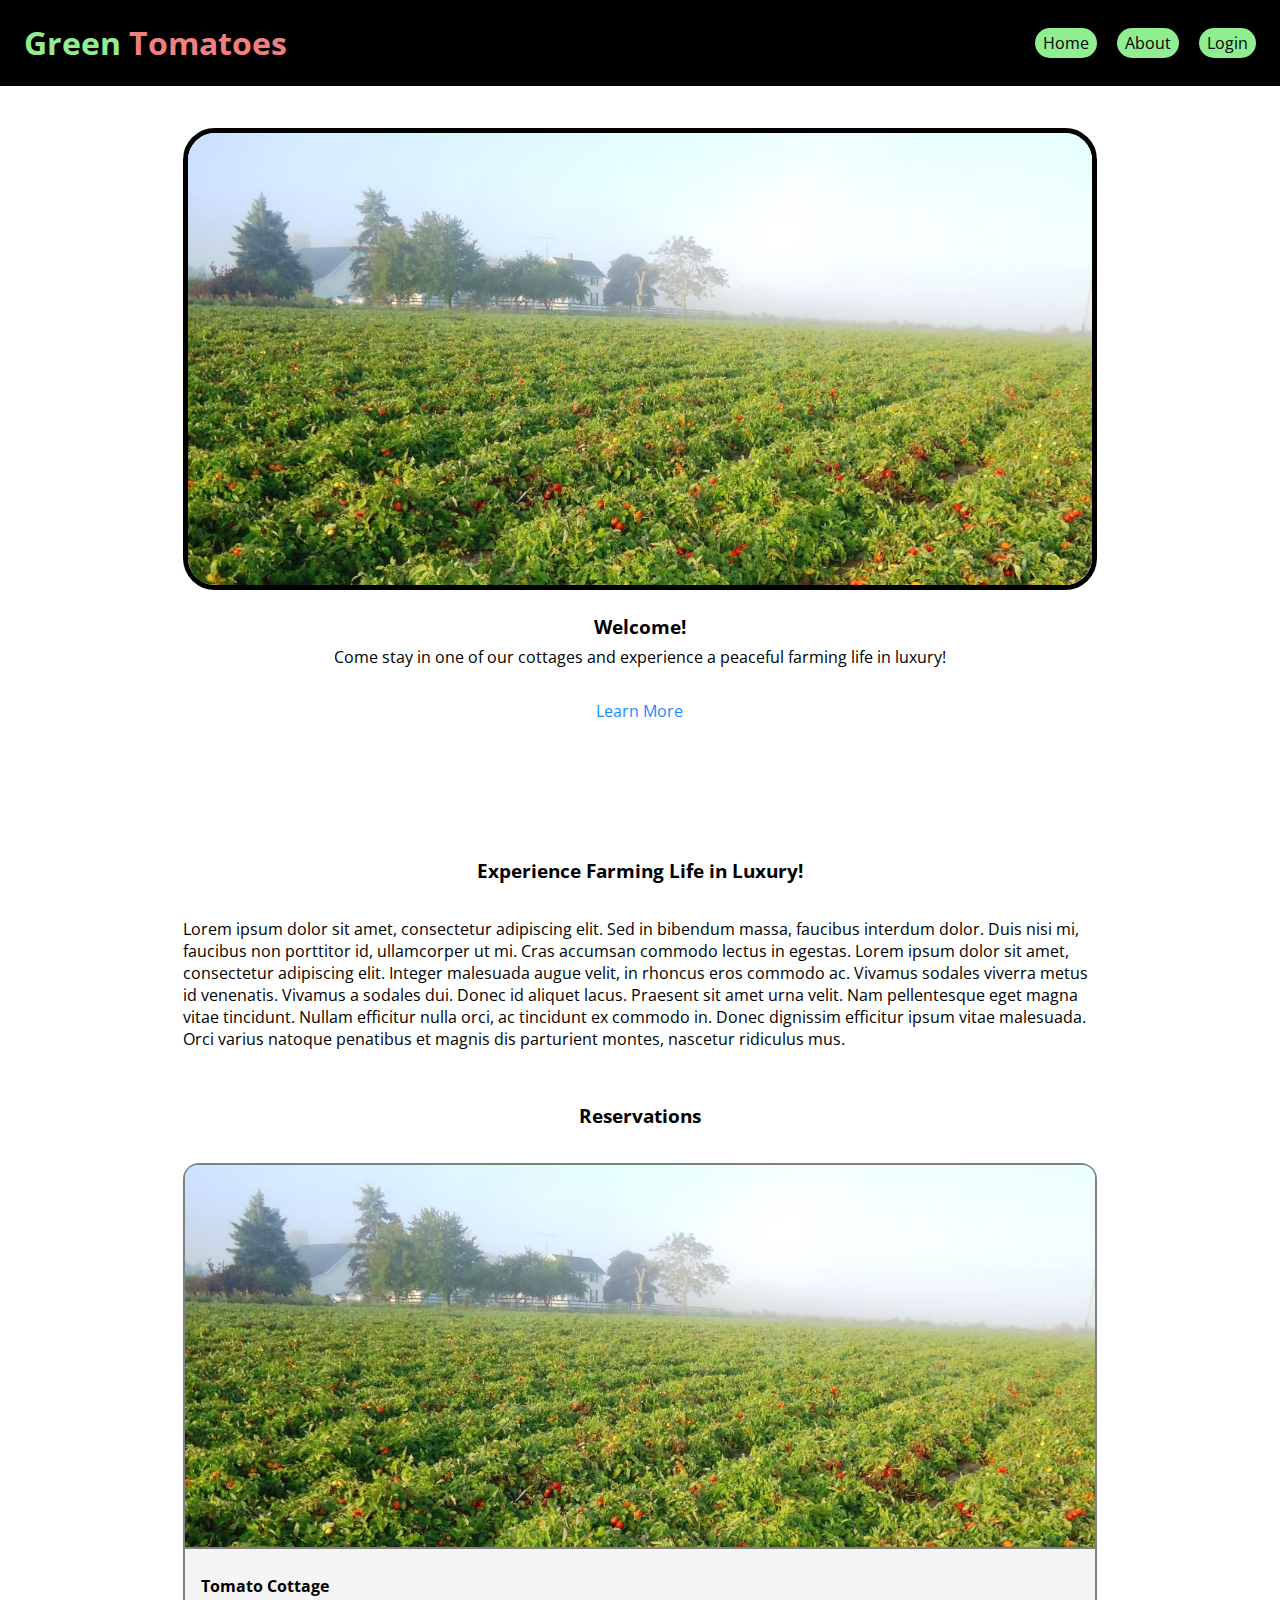
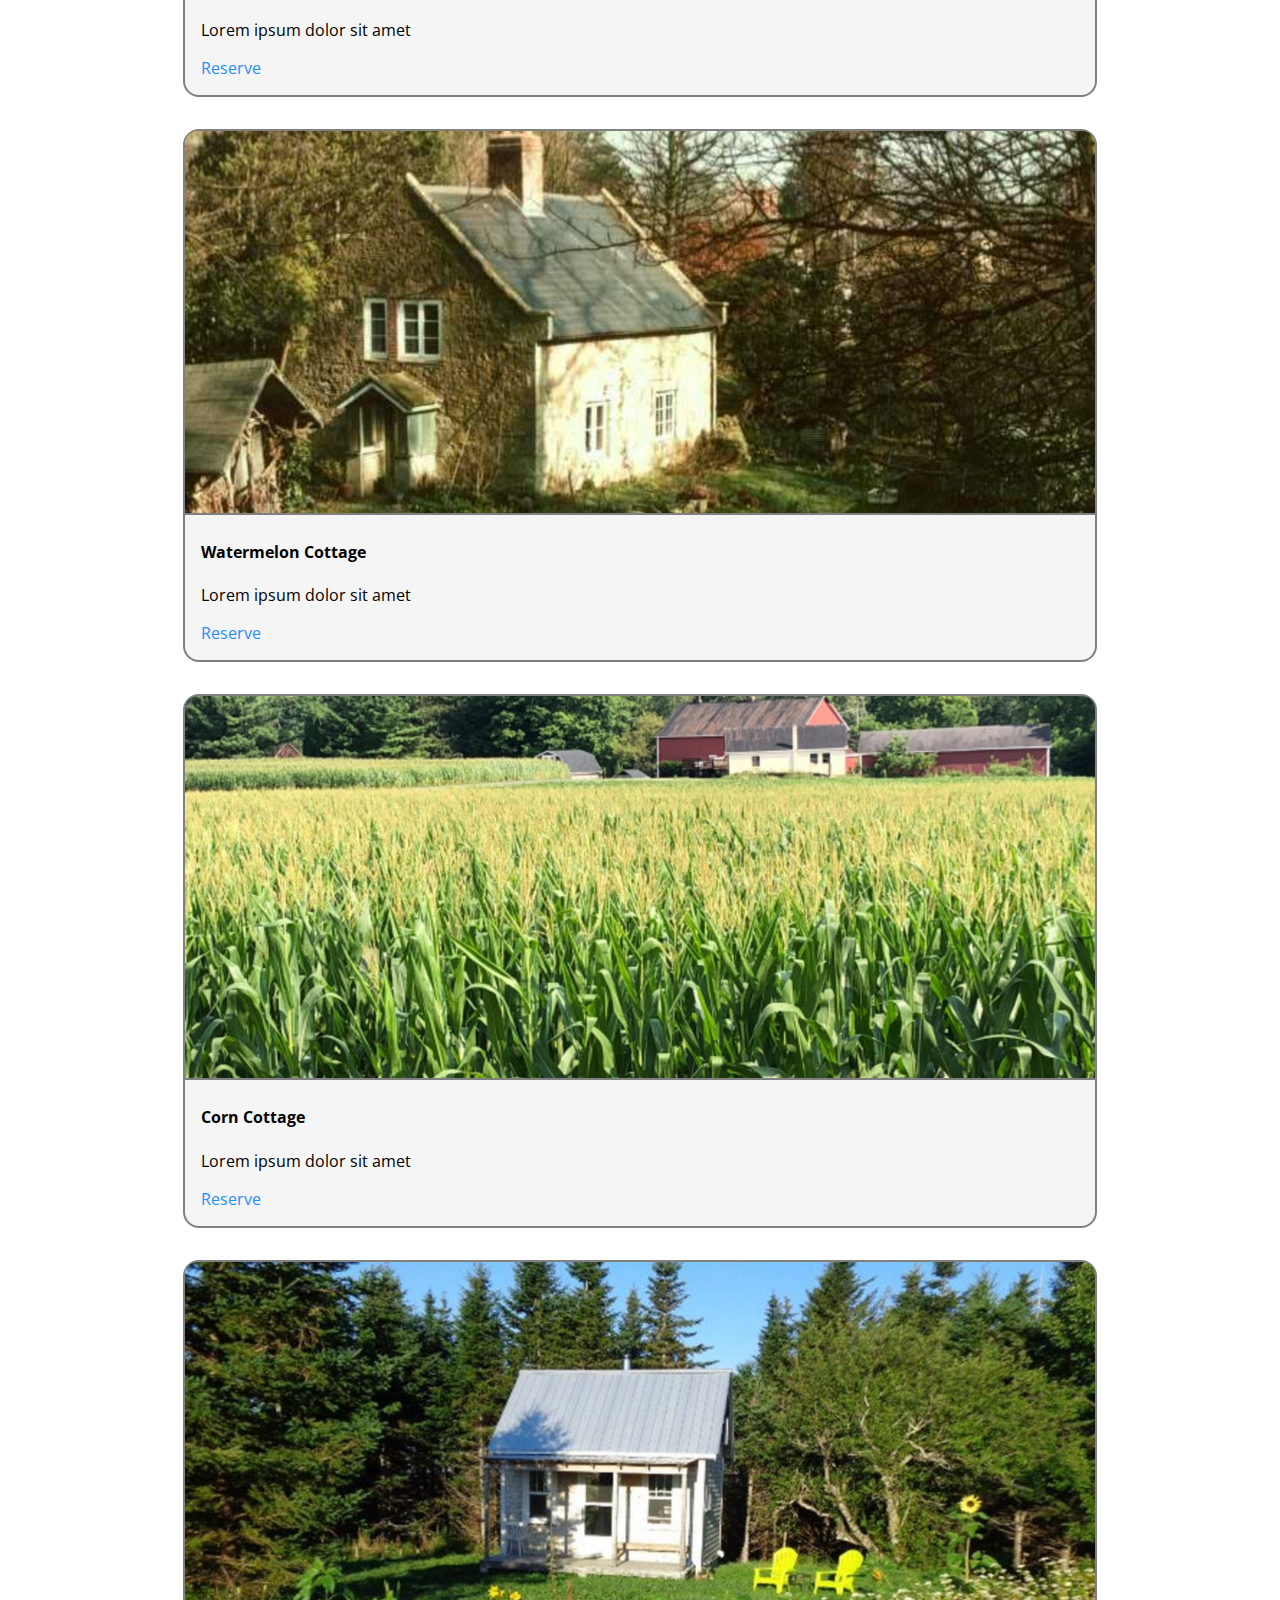
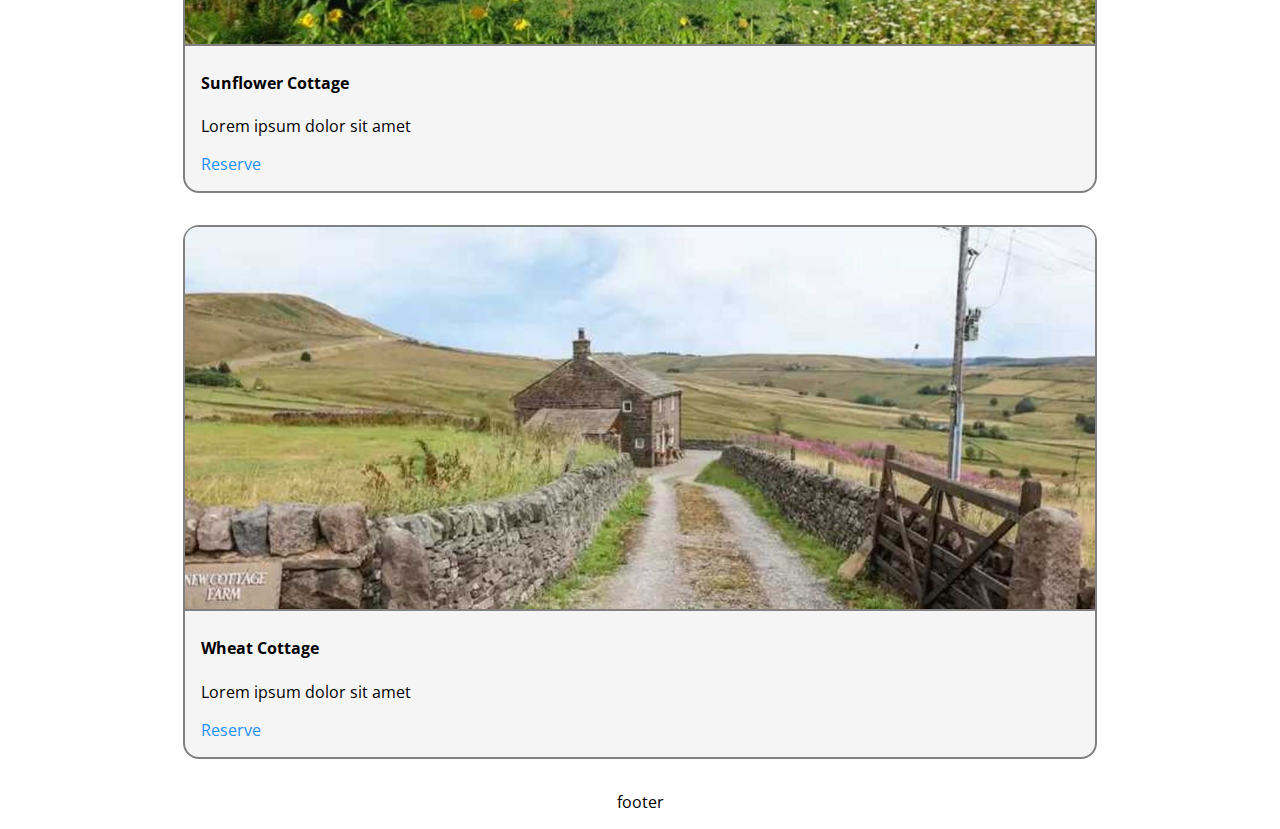
==== commit 218014a3: "Fixed positioning of 'learn more' destination" ====
--- a/index.html
+++ b/index.html
@@ -55,8 +55,8 @@
       <a href="#more">
         <p id="morebtn">Learn More</p>
       </a>
+      <a name="more"><br></a>
     </div>
-    <a name="more"><br></a>
     <h3>Experience Farming Life in Luxury!</h3>
     <p> Lorem ipsum dolor sit amet, consectetur adipiscing elit. Sed in bibendum massa, faucibus interdum dolor. Duis
       nisi
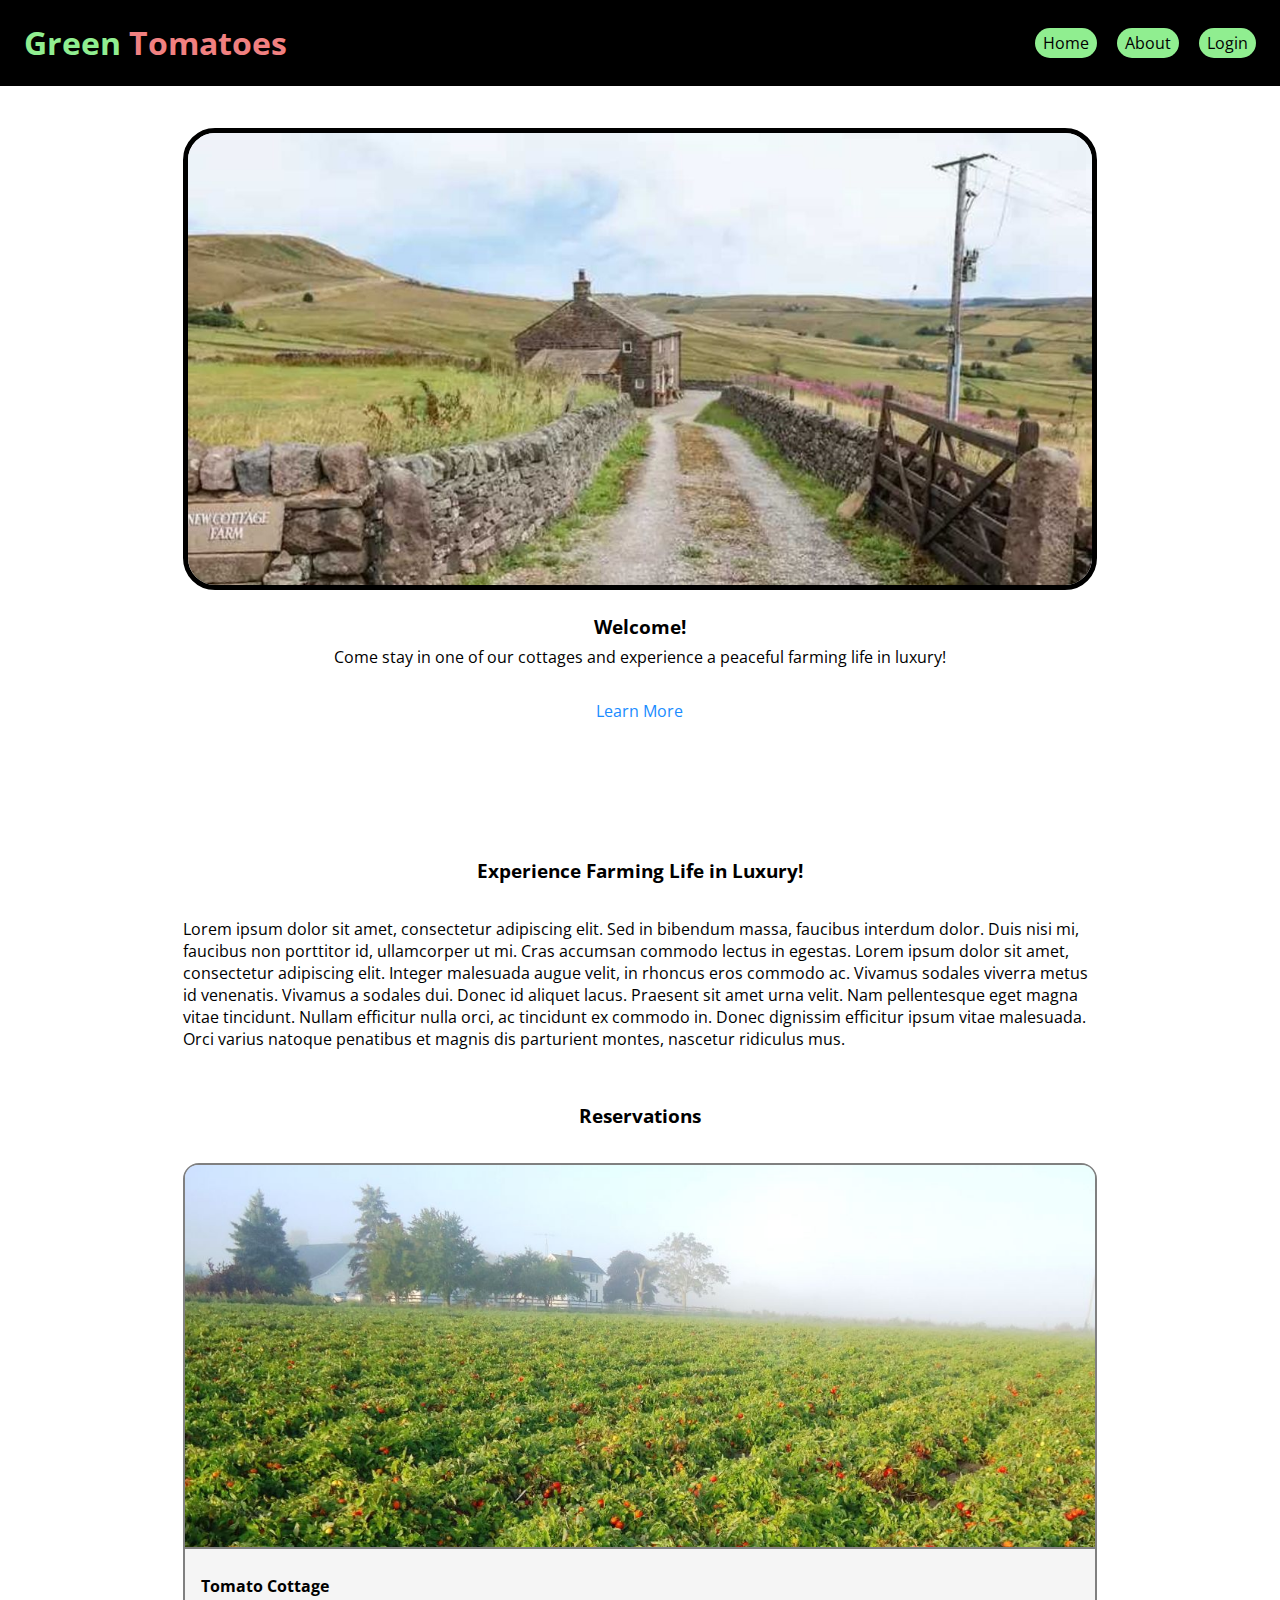
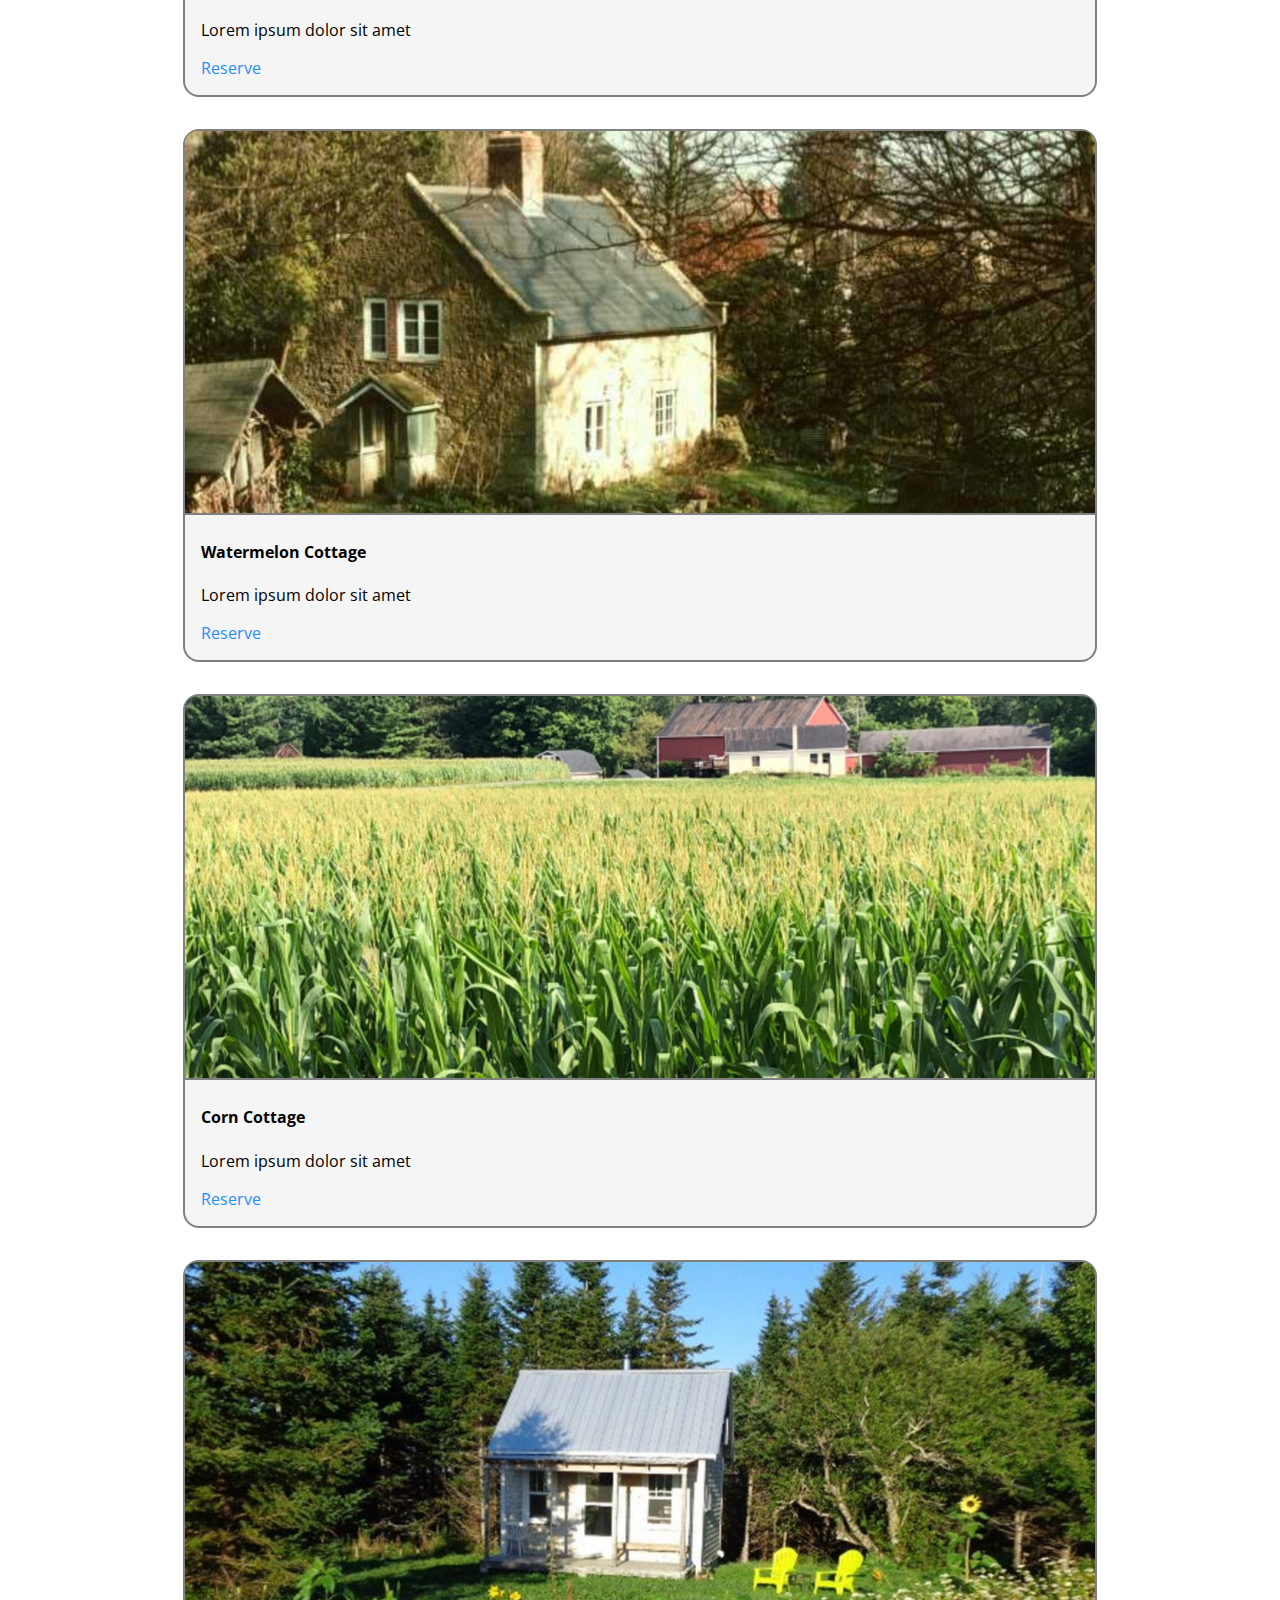
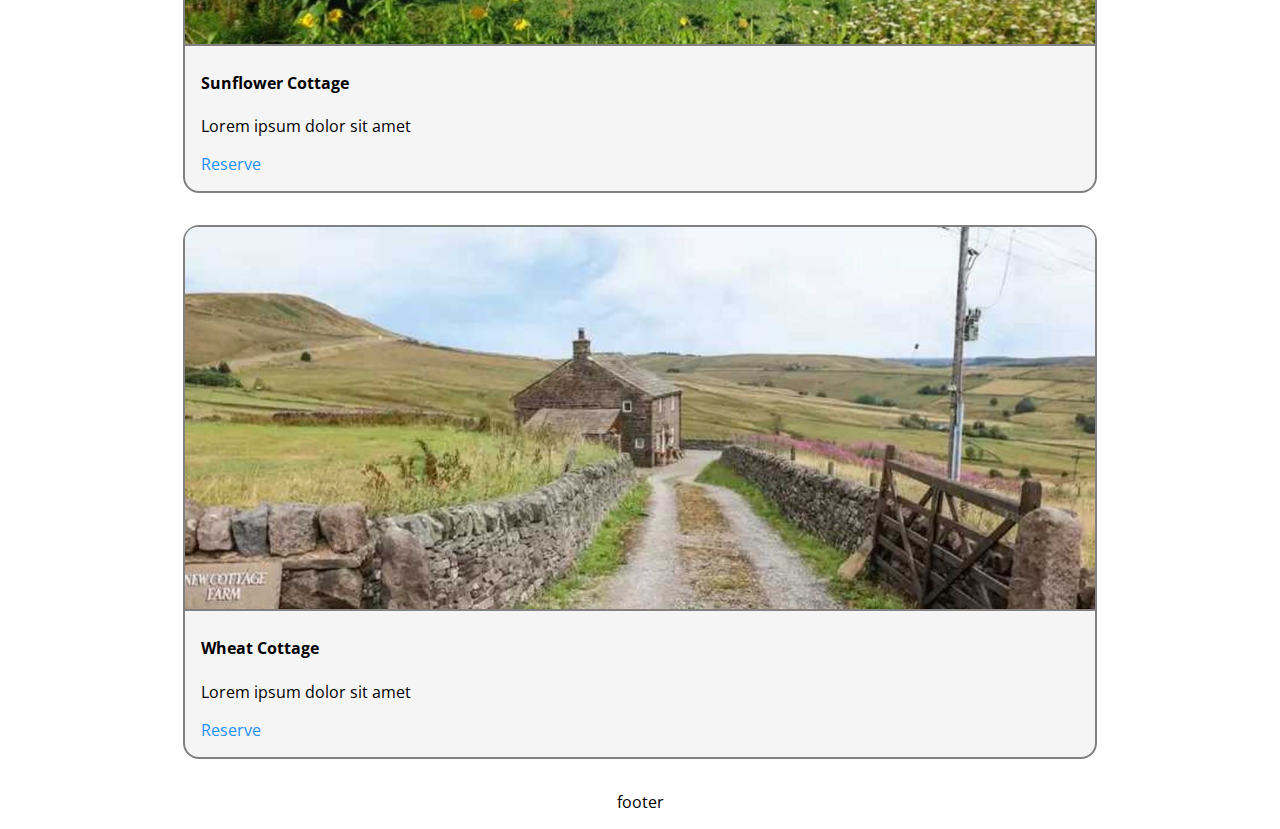
==== commit 2726d648: "Code cleanup & beginings of about page" ====
--- a/index.html
+++ b/index.html
@@ -2,7 +2,6 @@
 <html lang="en">
 
 <head>
-  <meta name="theme-color" content="#90ee90" />
   <link rel="icon" type="image/png" href="./media/favicon.png">
   <title>Green Tomatoes Hotel</title>
   <meta name="Description" content="">
@@ -12,7 +11,7 @@
   <link href="https://fonts.googleapis.com/css?family=Open+Sans&display=swap" rel="stylesheet">
   <link href="https://use.fontawesome.com/releases/v5.12.1/css/all.css" rel="stylesheet">
   <!--Inport Scripts-->
-  <script src="./javascript.js"></script>
+  <script src="./script.js"></script>
   <!--Let browser know website is optimized for mobile-->
   <meta name="viewport" content="width=device-width, initial-scale=1.0" />
   <meta http-equiv="X-Frame-Options" content="sameorigin">
@@ -26,7 +25,7 @@
     <nav>
       <ul id="horizontal-list">
         <li><a href="/" class="active">Home</a></li>
-        <li><a href="#about">About</a></li>
+        <li><a href="/about.html">About</a></li>
         <li><a href="/login.html">Login</a></li>
       </ul>
       <h1>
--- a/style.css
+++ b/style.css
@@ -195,6 +195,14 @@
   padding-right: 1em;
 }
 
+/* Set the size of the div element that contains the map */
+#map {
+  height: 400px;
+  /* The height is 400 pixels */
+  width: 100%;
+  /* The width is the width of the web page */
+}
+
 footer {
   grid-row: 3;
 }
